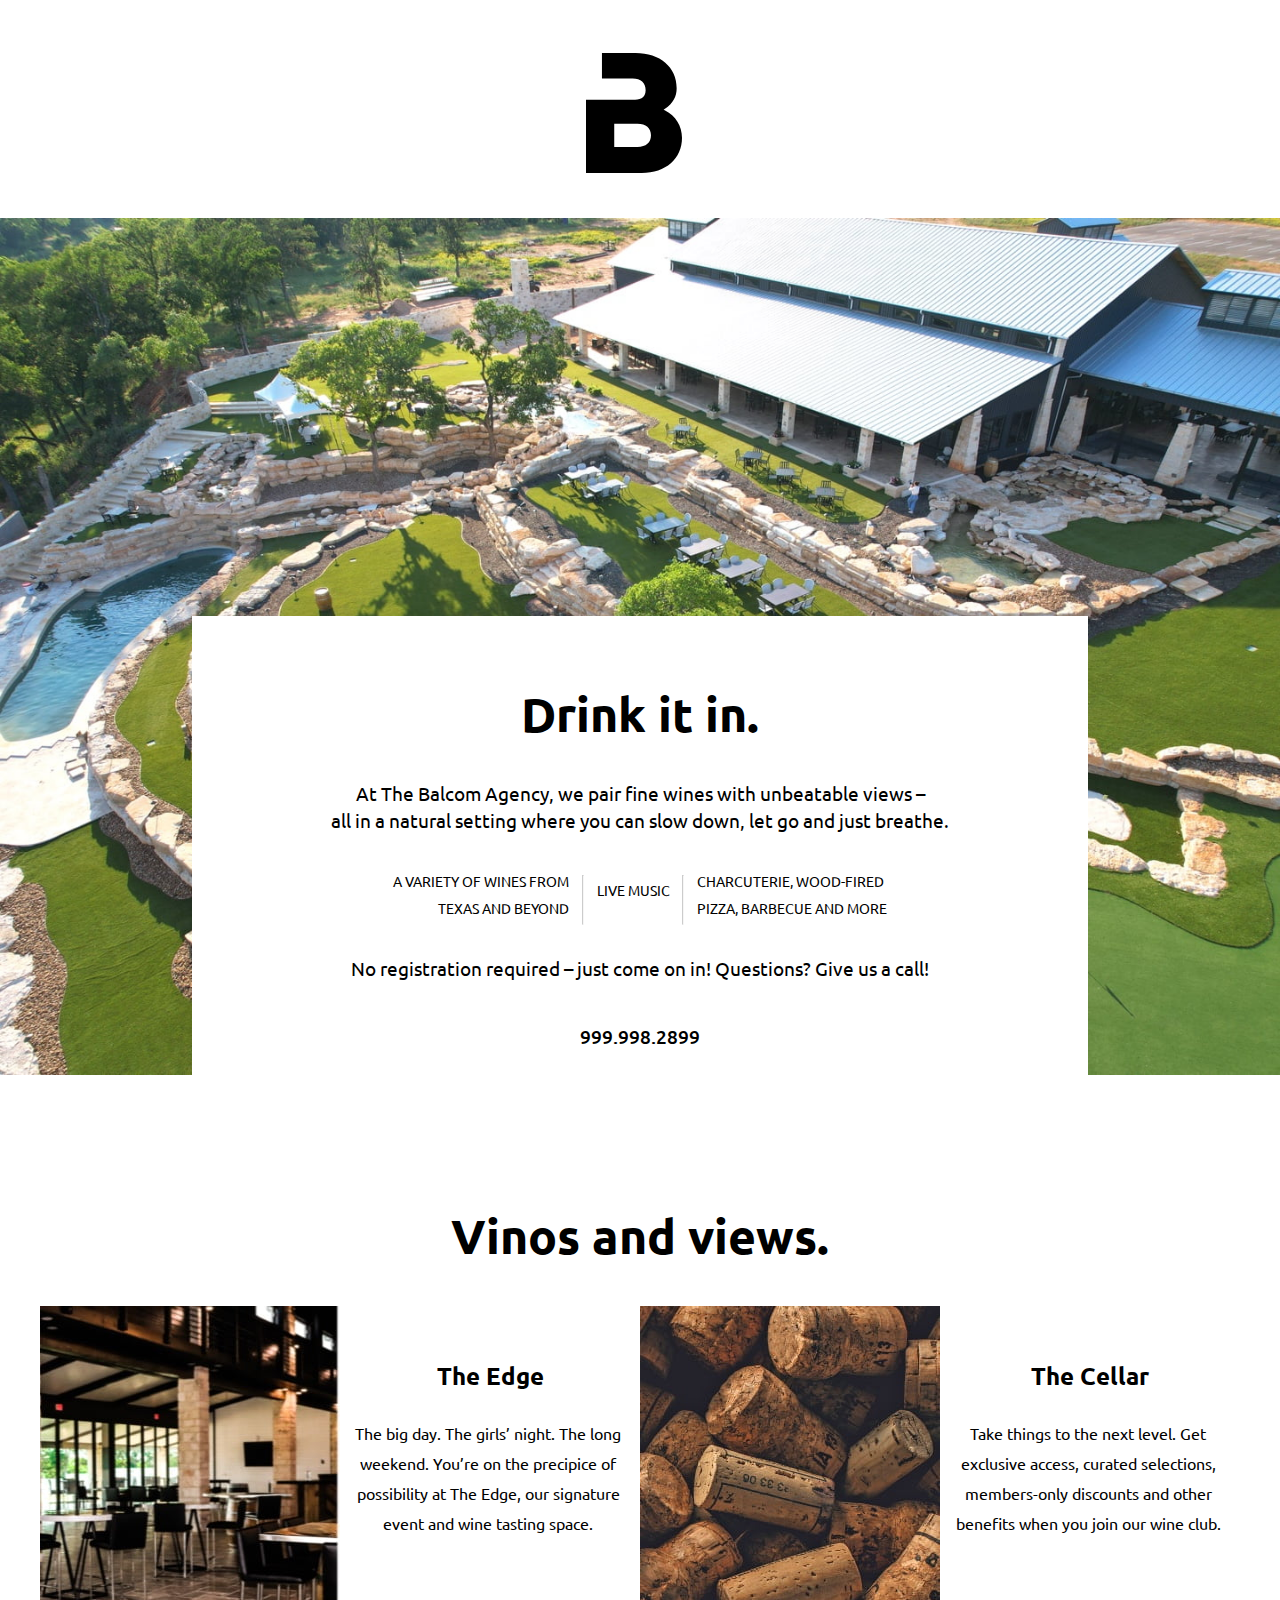
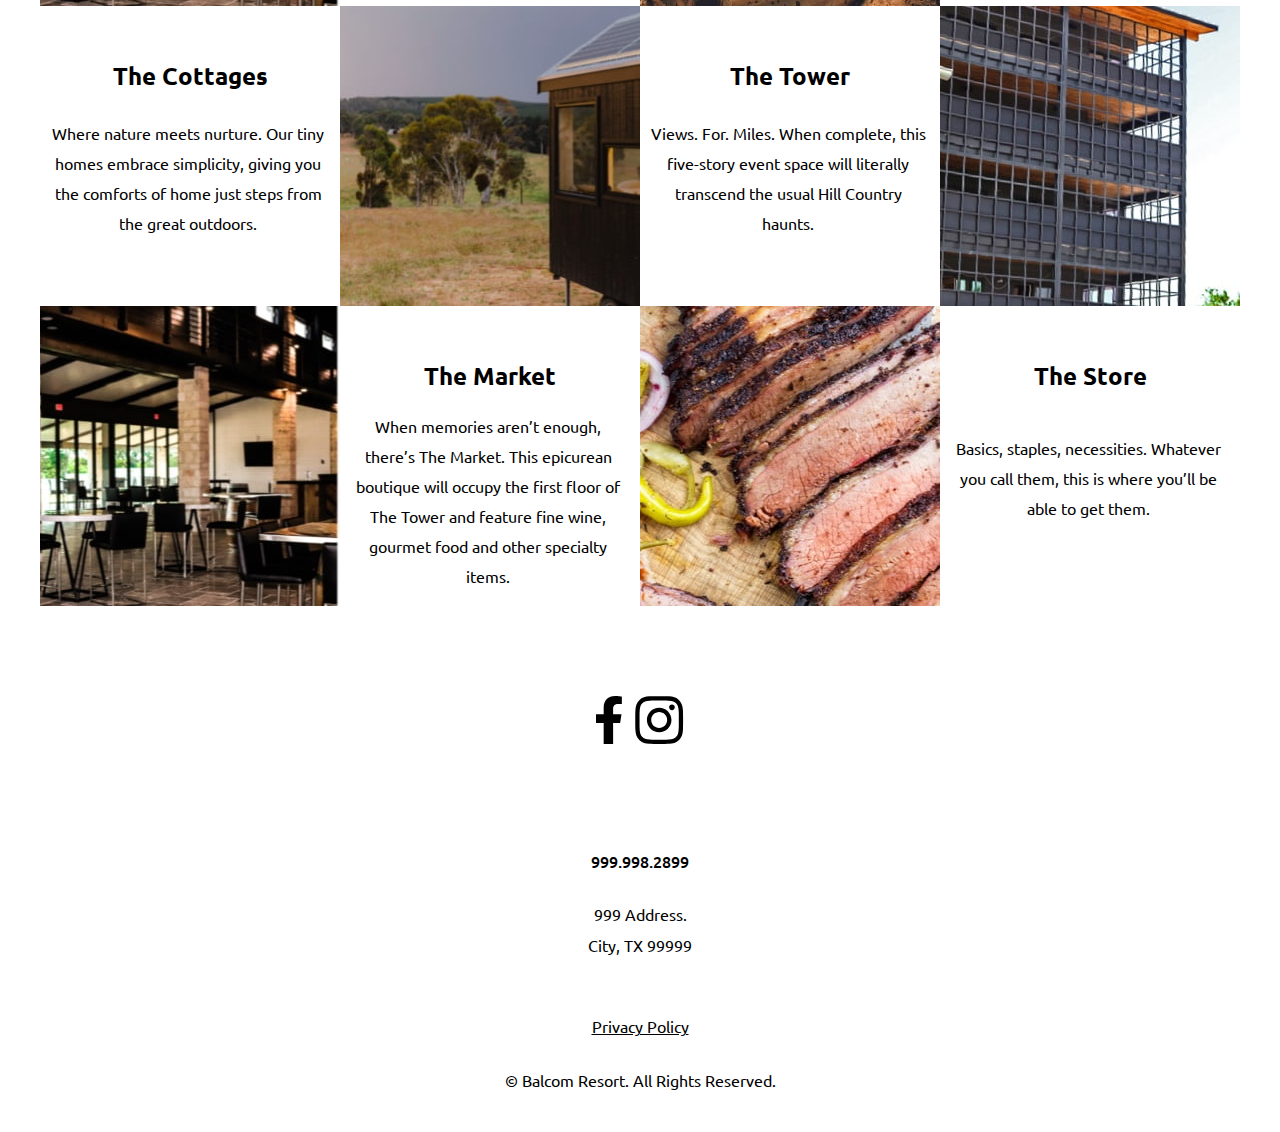
==== index.html @ 01956308 "relocated html" ====
<!DOCTYPE html>
<html>
	<head>
		<meta charset="utf-8">
		<title>Balcom Code Challenge</title>
        <link rel="stylesheet" href="../css/styles.css">
        <link rel="preconnect" href="https://fonts.googleapis.com">
        <link rel="preconnect" href="https://fonts.gstatic.com" crossorigin>
        <link href="https://fonts.googleapis.com/css2?family=Ubuntu:wght@400;500;700&display=swap" rel="stylesheet">
	</head>
	<body class="sapUiBody" id="content">
        <div id="wholepage">
            <img id="balcomLogo" src="/balcom_logo.svg"/>
            <img id="heroImg" src="/ hero.jpg"/>
            <div id="drinkIt">
                <h2 class="mainHeading">Drink it in.</h2>
                <div class="tworow">
                    <p>At The Balcom Agency, we pair fine wines with unbeatable views –</p>
                    <p>all in a natural setting where you can slow down, let go and just breathe.</p>
                </div>
                <div id="threeCol">
                    <div class="tworow" id="infoStart">
                        <p>A variety of wines from</p>
                        <p>Texas and beyond</p>
                    </div>
                    <hr class="vLine"></hr>
                    <p id="infoMid">Live music</p>
                    <hr class="vLine"></hr>
                    <div class="tworow" id="infoEnd">
                        <p>Charcuterie, wood-fired</p> 
                        <p>pizza, BARBECUE and more</p>
                    </div>
                </div>
                <p>No registration required – just come on in! Questions? Give us a call!</p>
                <p class="phoneNumber">999.998.2899</p>
            </div>
            <div id="vinos">
                <h2 class="mainHeading">Vinos and views.</h2>
                <div id="vinoTopRow">
                    <div class="topRowMain">
                    <img src="/group-10.jpg"/>
                    <div class="topRowInfo">
                        <h2 class="infoHeading">The Edge</h2>
                        <p class="bottomInfo" >The big day. The girls’ night. The long weekend. You’re on the precipice of possibility at The Edge, our signature event and wine tasting space.</p>
                    </div>
                    </div>
                    <div class="topRowMain">
                    <img src="/group-9.jpg"/>
                    <div class="topRowInfo">
                        <h2 class="infoHeading">The Cellar</h2>
                        <p class="bottomInfo" >Take things to the next level. Get exclusive access, curated selections, members-only discounts and other benefits when you join our wine club.</p>
                    </div>
                    </div>
                </div>
                <div id="vinoMidRow">
                        <div class="midRowMain">
                        <div class="midRowInfo">
                            <h2 class="infoHeading">The Cottages</h2>
                            <p class="bottomInfo" >Where nature meets nurture. Our tiny homes embrace simplicity, giving you the comforts of home just steps from the great outdoors.</p>
                        </div>
                        <img src="/group-8.jpg"/>
                        </div>
                        <div class="midRowMain">
                        <div class="midRowInfo">
                            <h2 class="infoHeading">The Tower</h2>
                            <p class="bottomInfo" id="towerInfo" >Views. For. Miles. When complete, this five-story event space will literally transcend the usual Hill Country haunts.</p>
                        </div>
                        <img src="/group-4.jpg"/>
                        </div>
                </div>
                <div id="vinoBtmRow">
                    <div class="btmRowMain">
                    <img src="/group-10.jpg"/>
                    <div class="btmRowInfo">
                        <h2 class="infoHeading">The Market</h2>
                        <p class="bottomInfo" id="marketInfo">When memories aren’t enough, there’s The Market. This epicurean boutique will occupy the first floor of The Tower and feature fine wine, gourmet food and other specialty items.</p>
                    </div>
                    </div>
                    <div class="btmRowMain">
                    <img src="/group-5.jpg"/>
                    <div class="btmRowInfo">
                        <h2 class="infoHeading">The Store</h2>
                        <p class="bottomInfo" id="storeInfo">Basics, staples, necessities. Whatever you call them, this is where you’ll be able to get them.</p>
                    </div>
                    </div>
                </div>
            </div>
            <div id="socials">
                <img src="/facebook-f.svg"/>
                <img src="/instagram.svg"/>
            </div>
            <div id="contact">
                <p class="phoneNumber">999.998.2899</p>
                <div id="address">
                    <p>999 Address.</p>
                    <p id="address1">City, TX 99999</p>
                </div>
            </div>
            <div id="policy">
                <a target="_blank" href="https://www.termsfeed.com/public/uploads/2019/04/privacy-policy-template.pdf">Privacy Policy</a>
            </div>
            <div id="reserved">
                <p>© Balcom Resort. All Rights Reserved.</p>
            </div>
        </div>
	</body>
</html>
---- css/styles.css ----
#wholepage {
    display: grid;
    grid-template-columns: auto;
    justify-content: center;
    font-family: 'Ubuntu', sans-serif;
}

#balcomLogo {
    padding-top: 5vh;
    margin-left: auto;
    margin-right: auto;
}

#heroImg {
    padding-top: 5vh;
    width: 100vw;
}

#drinkIt {
    background-color: white;
    display: grid;
    grid-template-columns: auto;
    justify-content: center;
    text-align: center;
    margin-top: -51vh;
    margin-right: auto;
    margin-left: auto;
    z-index: 1;
    padding-top: 3vh;
    padding-left: 10vw;
    padding-right: 10vw;
    font-size: 1.2rem;
    width: 50%;
}

.mainHeading {
    font-weight: 700;
    font-size: 3rem;
}

.tworow {
    display: grid;
    grid-template-rows: auto auto auto;
    grid-template-rows: 3vh;
    justify-content: center;
    margin-top: -3vh;
}

#threeCol{
    display: grid;
    grid-template-columns: auto auto auto auto auto;
    grid-template-rows: auto;
    justify-content: center;
    column-gap: 1vw;
    text-transform: uppercase;
    font-size: .9rem;
}

.phoneNumber {
    font-weight: 500;
}

.vLine {
    opacity: .5;
    height: 60%;
    margin-top: 2vh;
}

#infoStart {
    text-align: end;
    padding-top: 3vh;
}

#infoMid {
    padding-top: 1vh;
}

#infoEnd {
    text-align: start;
    padding-top: 3vh;
}

#vinos {
    display: grid;
    justify-content: center;
    margin-left: auto;
    margin-right: auto;
    text-align: center;
    padding-top: 10vh;
}

#vinoTopRow {
    display: grid;
    grid-template-columns: auto auto;
    justify-content: center;
}

.topRowMain {
    display: grid;
    grid-template-columns: auto auto;
}

.topRowInfo {
    display: grid;
    grid-template-columns: auto;
    text-align: center;
    grid-template-rows: auto auto;
    line-height: 30px;
    height: 300px;
    width: 300px;
}

.infoHeading {
    padding-top: 4vh;
}

.bottomInfo {
    margin-top: -5vh;
    padding-left: 1vh;
    padding-right: 1vw;
}

.textContent {
    height: 300px;
    width: 300px;
}

#vinoMidRow {
    display: grid;
    grid-template-columns: auto auto;
    justify-content: center;
}

.midRowMain {
    display: grid;
    grid-template-columns: auto auto;
}

.midRowInfo {
    display: grid;
    grid-template-columns: auto;
    text-align: center;
    line-height: 30px;
    height: 300px;
    width: 300px;
}

#towerInfo {
    padding-top: -5vh;
}

#vinoBtmRow {
    display: grid;
    grid-template-columns: auto auto;
    justify-content: center;
}

.btmRowMain {
    display: grid;
    grid-template-columns: auto auto;
}

.btmRowInfo {
    display: grid;
    grid-template-columns: auto;
    text-align: center;
    line-height: 30px;
    height: 300px;
    width: 300px;
}

#marketInfo {
    padding-top: 5vh;
}

#storeInfo {
    padding-top: -10vh;
}

#socials {
    display: grid;
    justify-content: center;
    grid-template-columns: auto auto;
    column-gap: 1vw;
    padding-top: 10vh;
    padding-bottom: 10vh;
}

#contact {
    justify-content: center;
    text-align: center;
}

#address {
    display: grid;
    grid-template-columns: auto;
}

#address1 {
    margin-top: -.5vh;
}

#policy {
    display: grid;
    text-align: center;
    padding-top: 5vh;
}

#policy a {
    color: black;
}

#reserved {
    display: grid;
    text-align: center;
    padding-top: 2vh;
    padding-bottom: 2vh;
}

@media only screen and (max-width: 1200px) {
    #balcomLogo {
        padding-top: 5vh;
        margin-left: auto;
        margin-right: auto;
    }
    .mainHeading {
        font-weight: 700;
        font-size: 2rem;
    }

    #drinkIt {
        background-color: white;
        display: grid;
        grid-template-columns: auto;
        justify-content: center;
        text-align: center;
        margin-top: -20vh;
        margin-right: auto;
        margin-left: auto;
        z-index: 1;
        padding-top: 2vh;
        padding-left: 5vw;
        padding-right: 5vw;
        font-size: 1rem;
    }
    .tworow {
        display: grid;
        padding-top: 1vh;
        grid-template-rows: auto auto auto;
        grid-template-rows: 4vh;
        justify-content: center;
        margin-top: -3vh;
    }
    #vinos {
        display: grid;
        justify-content: center;
        grid-template-columns: auto;
        margin-left: auto;
        margin-right: auto;
        text-align: center;
        padding-top: 10vh;
    }
    #vinoTopRow {
        grid-template-columns: auto;
        padding-top: 2vh;
    }
    #vinoMidRow {
        grid-template-columns: auto;
    }
    #vinoBtmRow {
        grid-template-columns: auto;
        padding-left: .4vw;
    }
    .infoHeading {
        padding-top: 1vh;
    }
    
    .bottomInfo {
        margin-top: 1vh;
        padding-left: 1vh;
        padding-right: 1vw;
    }
    #marketInfo {
        padding-top: .1vh;
    }
    
    #storeInfo {
        padding-top: -5vh;
    }
}

@media only screen and (device-width: 280px) {
    #threeCol{
        display: grid;
        grid-template-columns: auto auto auto auto auto;
        grid-template-rows: auto;
        justify-content: center;
        column-gap: 1vw;
        text-transform: uppercase;
        font-size: .7rem;
    }
}
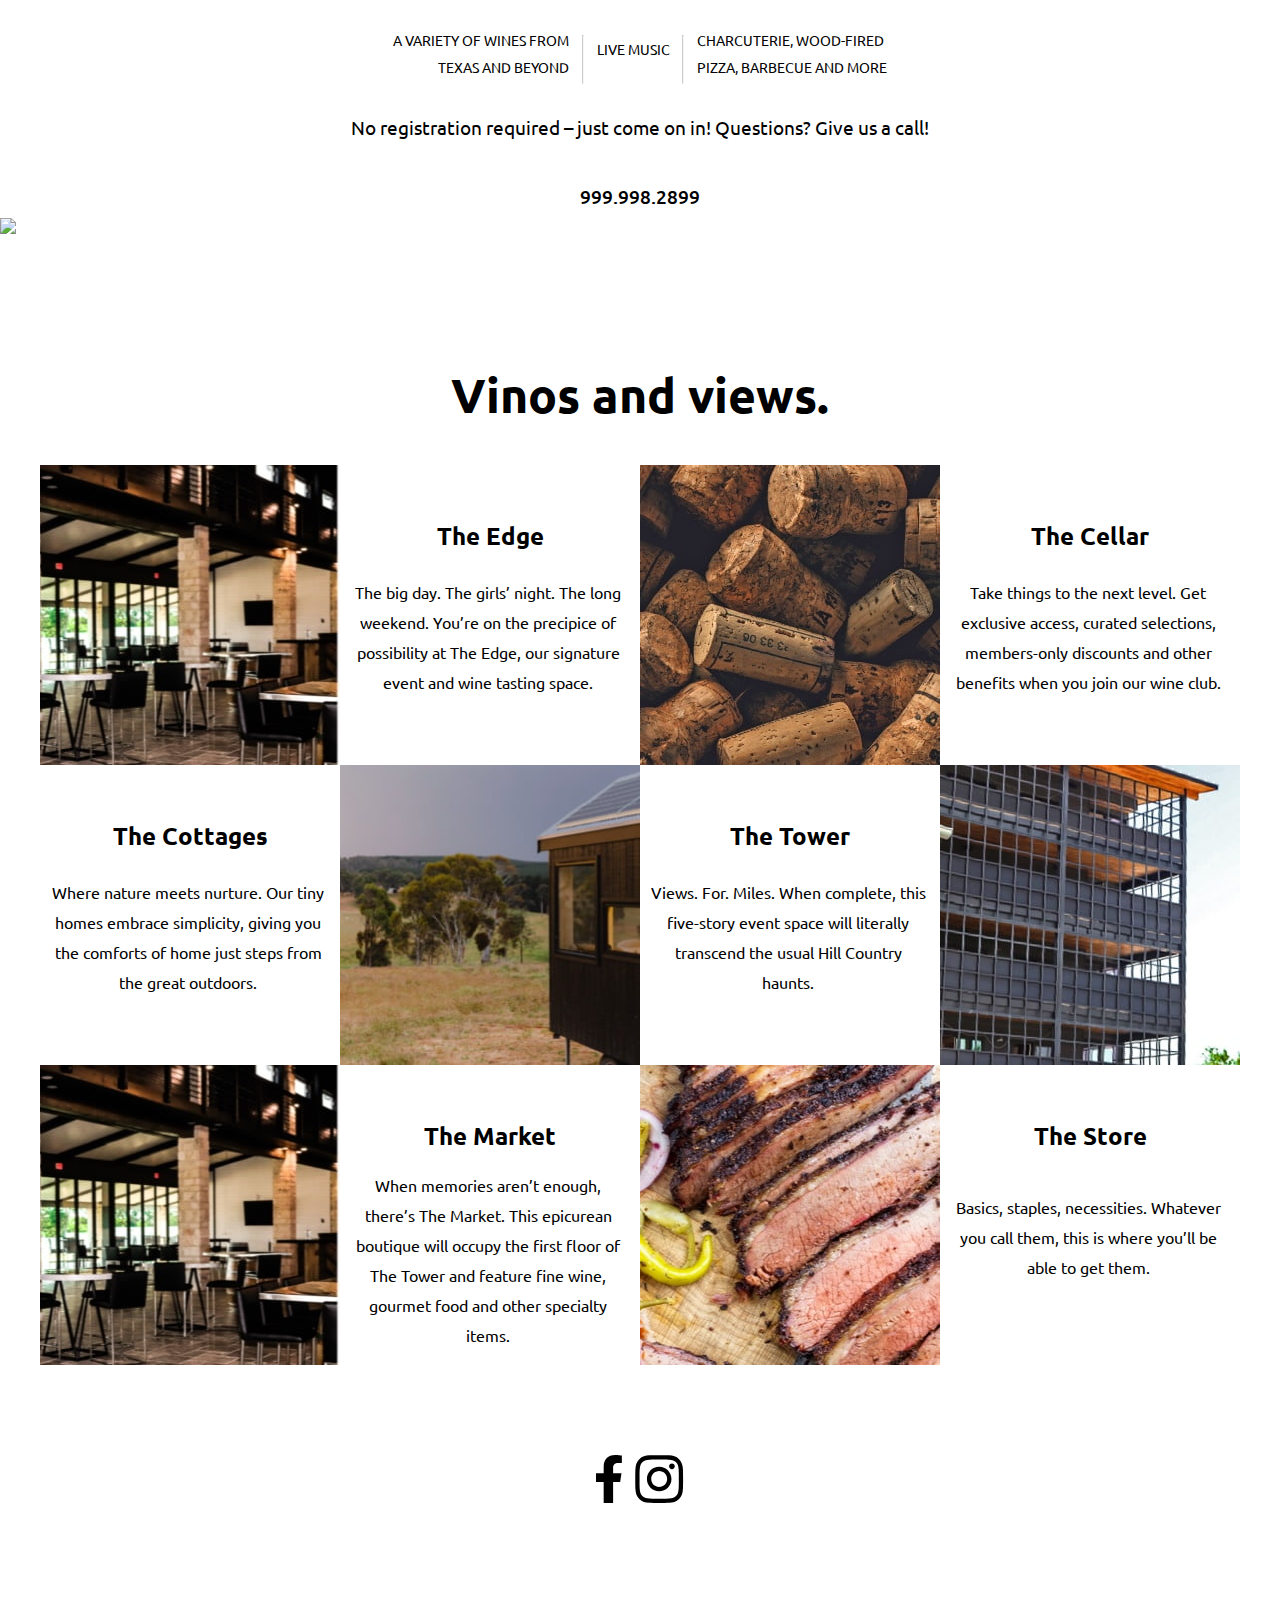
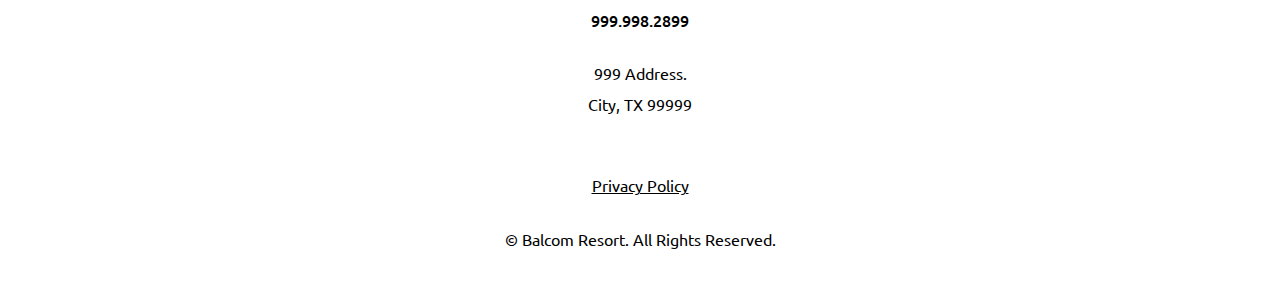
==== commit f4eae3f7: "img repath" ====
--- a/index.html
+++ b/index.html
@@ -3,15 +3,15 @@
 	<head>
 		<meta charset="utf-8">
 		<title>Balcom Code Challenge</title>
-        <link rel="stylesheet" href="../css/styles.css">
+        <link rel="stylesheet" href="styles.css">
         <link rel="preconnect" href="https://fonts.googleapis.com">
         <link rel="preconnect" href="https://fonts.gstatic.com" crossorigin>
         <link href="https://fonts.googleapis.com/css2?family=Ubuntu:wght@400;500;700&display=swap" rel="stylesheet">
 	</head>
 	<body class="sapUiBody" id="content">
         <div id="wholepage">
-            <img id="balcomLogo" src="/balcom_logo.svg"/>
-            <img id="heroImg" src="/ hero.jpg"/>
+            <img id="balcomLogo" src="balcom_logo.svg"/>
+            <img id="heroImg" src=" hero.jpg"/>
             <div id="drinkIt">
                 <h2 class="mainHeading">Drink it in.</h2>
                 <div class="tworow">
@@ -38,14 +38,14 @@
                 <h2 class="mainHeading">Vinos and views.</h2>
                 <div id="vinoTopRow">
                     <div class="topRowMain">
-                    <img src="/group-10.jpg"/>
+                    <img src="group-10.jpg"/>
                     <div class="topRowInfo">
                         <h2 class="infoHeading">The Edge</h2>
                         <p class="bottomInfo" >The big day. The girls’ night. The long weekend. You’re on the precipice of possibility at The Edge, our signature event and wine tasting space.</p>
                     </div>
                     </div>
                     <div class="topRowMain">
-                    <img src="/group-9.jpg"/>
+                    <img src="group-9.jpg"/>
                     <div class="topRowInfo">
                         <h2 class="infoHeading">The Cellar</h2>
                         <p class="bottomInfo" >Take things to the next level. Get exclusive access, curated selections, members-only discounts and other benefits when you join our wine club.</p>
@@ -58,26 +58,26 @@
                             <h2 class="infoHeading">The Cottages</h2>
                             <p class="bottomInfo" >Where nature meets nurture. Our tiny homes embrace simplicity, giving you the comforts of home just steps from the great outdoors.</p>
                         </div>
-                        <img src="/group-8.jpg"/>
+                        <img src="group-8.jpg"/>
                         </div>
                         <div class="midRowMain">
                         <div class="midRowInfo">
                             <h2 class="infoHeading">The Tower</h2>
                             <p class="bottomInfo" id="towerInfo" >Views. For. Miles. When complete, this five-story event space will literally transcend the usual Hill Country haunts.</p>
                         </div>
-                        <img src="/group-4.jpg"/>
+                        <img src="group-4.jpg"/>
                         </div>
                 </div>
                 <div id="vinoBtmRow">
                     <div class="btmRowMain">
-                    <img src="/group-10.jpg"/>
+                    <img src="group-10.jpg"/>
                     <div class="btmRowInfo">
                         <h2 class="infoHeading">The Market</h2>
                         <p class="bottomInfo" id="marketInfo">When memories aren’t enough, there’s The Market. This epicurean boutique will occupy the first floor of The Tower and feature fine wine, gourmet food and other specialty items.</p>
                     </div>
                     </div>
                     <div class="btmRowMain">
-                    <img src="/group-5.jpg"/>
+                    <img src="group-5.jpg"/>
                     <div class="btmRowInfo">
                         <h2 class="infoHeading">The Store</h2>
                         <p class="bottomInfo" id="storeInfo">Basics, staples, necessities. Whatever you call them, this is where you’ll be able to get them.</p>
@@ -86,8 +86,8 @@
                 </div>
             </div>
             <div id="socials">
-                <img src="/facebook-f.svg"/>
-                <img src="/instagram.svg"/>
+                <img src="facebook-f.svg"/>
+                <img src="instagram.svg"/>
             </div>
             <div id="contact">
                 <p class="phoneNumber">999.998.2899</p>
--- a/styles.css
+++ b/styles.css
@@ -0,0 +1,303 @@
+#wholepage {
+    display: grid;
+    grid-template-columns: auto;
+    justify-content: center;
+    font-family: 'Ubuntu', sans-serif;
+}
+
+#balcomLogo {
+    padding-top: 5vh;
+    margin-left: auto;
+    margin-right: auto;
+}
+
+#heroImg {
+    padding-top: 5vh;
+    width: 100vw;
+}
+
+#drinkIt {
+    background-color: white;
+    display: grid;
+    grid-template-columns: auto;
+    justify-content: center;
+    text-align: center;
+    margin-top: -51vh;
+    margin-right: auto;
+    margin-left: auto;
+    z-index: 1;
+    padding-top: 3vh;
+    padding-left: 10vw;
+    padding-right: 10vw;
+    font-size: 1.2rem;
+    width: 50%;
+}
+
+.mainHeading {
+    font-weight: 700;
+    font-size: 3rem;
+}
+
+.tworow {
+    display: grid;
+    grid-template-rows: auto auto auto;
+    grid-template-rows: 3vh;
+    justify-content: center;
+    margin-top: -3vh;
+}
+
+#threeCol{
+    display: grid;
+    grid-template-columns: auto auto auto auto auto;
+    grid-template-rows: auto;
+    justify-content: center;
+    column-gap: 1vw;
+    text-transform: uppercase;
+    font-size: .9rem;
+}
+
+.phoneNumber {
+    font-weight: 500;
+}
+
+.vLine {
+    opacity: .5;
+    height: 60%;
+    margin-top: 2vh;
+}
+
+#infoStart {
+    text-align: end;
+    padding-top: 3vh;
+}
+
+#infoMid {
+    padding-top: 1vh;
+}
+
+#infoEnd {
+    text-align: start;
+    padding-top: 3vh;
+}
+
+#vinos {
+    display: grid;
+    justify-content: center;
+    margin-left: auto;
+    margin-right: auto;
+    text-align: center;
+    padding-top: 10vh;
+}
+
+#vinoTopRow {
+    display: grid;
+    grid-template-columns: auto auto;
+    justify-content: center;
+}
+
+.topRowMain {
+    display: grid;
+    grid-template-columns: auto auto;
+}
+
+.topRowInfo {
+    display: grid;
+    grid-template-columns: auto;
+    text-align: center;
+    grid-template-rows: auto auto;
+    line-height: 30px;
+    height: 300px;
+    width: 300px;
+}
+
+.infoHeading {
+    padding-top: 4vh;
+}
+
+.bottomInfo {
+    margin-top: -5vh;
+    padding-left: 1vh;
+    padding-right: 1vw;
+}
+
+.textContent {
+    height: 300px;
+    width: 300px;
+}
+
+#vinoMidRow {
+    display: grid;
+    grid-template-columns: auto auto;
+    justify-content: center;
+}
+
+.midRowMain {
+    display: grid;
+    grid-template-columns: auto auto;
+}
+
+.midRowInfo {
+    display: grid;
+    grid-template-columns: auto;
+    text-align: center;
+    line-height: 30px;
+    height: 300px;
+    width: 300px;
+}
+
+#towerInfo {
+    padding-top: -5vh;
+}
+
+#vinoBtmRow {
+    display: grid;
+    grid-template-columns: auto auto;
+    justify-content: center;
+}
+
+.btmRowMain {
+    display: grid;
+    grid-template-columns: auto auto;
+}
+
+.btmRowInfo {
+    display: grid;
+    grid-template-columns: auto;
+    text-align: center;
+    line-height: 30px;
+    height: 300px;
+    width: 300px;
+}
+
+#marketInfo {
+    padding-top: 5vh;
+}
+
+#storeInfo {
+    padding-top: -10vh;
+}
+
+#socials {
+    display: grid;
+    justify-content: center;
+    grid-template-columns: auto auto;
+    column-gap: 1vw;
+    padding-top: 10vh;
+    padding-bottom: 10vh;
+}
+
+#contact {
+    justify-content: center;
+    text-align: center;
+}
+
+#address {
+    display: grid;
+    grid-template-columns: auto;
+}
+
+#address1 {
+    margin-top: -.5vh;
+}
+
+#policy {
+    display: grid;
+    text-align: center;
+    padding-top: 5vh;
+}
+
+#policy a {
+    color: black;
+}
+
+#reserved {
+    display: grid;
+    text-align: center;
+    padding-top: 2vh;
+    padding-bottom: 2vh;
+}
+
+@media only screen and (max-width: 1200px) {
+    #balcomLogo {
+        padding-top: 5vh;
+        margin-left: auto;
+        margin-right: auto;
+    }
+    .mainHeading {
+        font-weight: 700;
+        font-size: 2rem;
+    }
+
+    #drinkIt {
+        background-color: white;
+        display: grid;
+        grid-template-columns: auto;
+        justify-content: center;
+        text-align: center;
+        margin-top: -20vh;
+        margin-right: auto;
+        margin-left: auto;
+        z-index: 1;
+        padding-top: 2vh;
+        padding-left: 5vw;
+        padding-right: 5vw;
+        font-size: 1rem;
+    }
+    .tworow {
+        display: grid;
+        padding-top: 1vh;
+        grid-template-rows: auto auto auto;
+        grid-template-rows: 4vh;
+        justify-content: center;
+        margin-top: -3vh;
+    }
+    #vinos {
+        display: grid;
+        justify-content: center;
+        grid-template-columns: auto;
+        margin-left: auto;
+        margin-right: auto;
+        text-align: center;
+        padding-top: 10vh;
+    }
+    #vinoTopRow {
+        grid-template-columns: auto;
+        padding-top: 2vh;
+    }
+    #vinoMidRow {
+        grid-template-columns: auto;
+    }
+    #vinoBtmRow {
+        grid-template-columns: auto;
+        padding-left: .4vw;
+    }
+    .infoHeading {
+        padding-top: 1vh;
+    }
+    
+    .bottomInfo {
+        margin-top: 1vh;
+        padding-left: 1vh;
+        padding-right: 1vw;
+    }
+    #marketInfo {
+        padding-top: .1vh;
+    }
+    
+    #storeInfo {
+        padding-top: -5vh;
+    }
+}
+
+@media only screen and (device-width: 280px) {
+    #threeCol{
+        display: grid;
+        grid-template-columns: auto auto auto auto auto;
+        grid-template-rows: auto;
+        justify-content: center;
+        column-gap: 1vw;
+        text-transform: uppercase;
+        font-size: .7rem;
+    }
+}
+
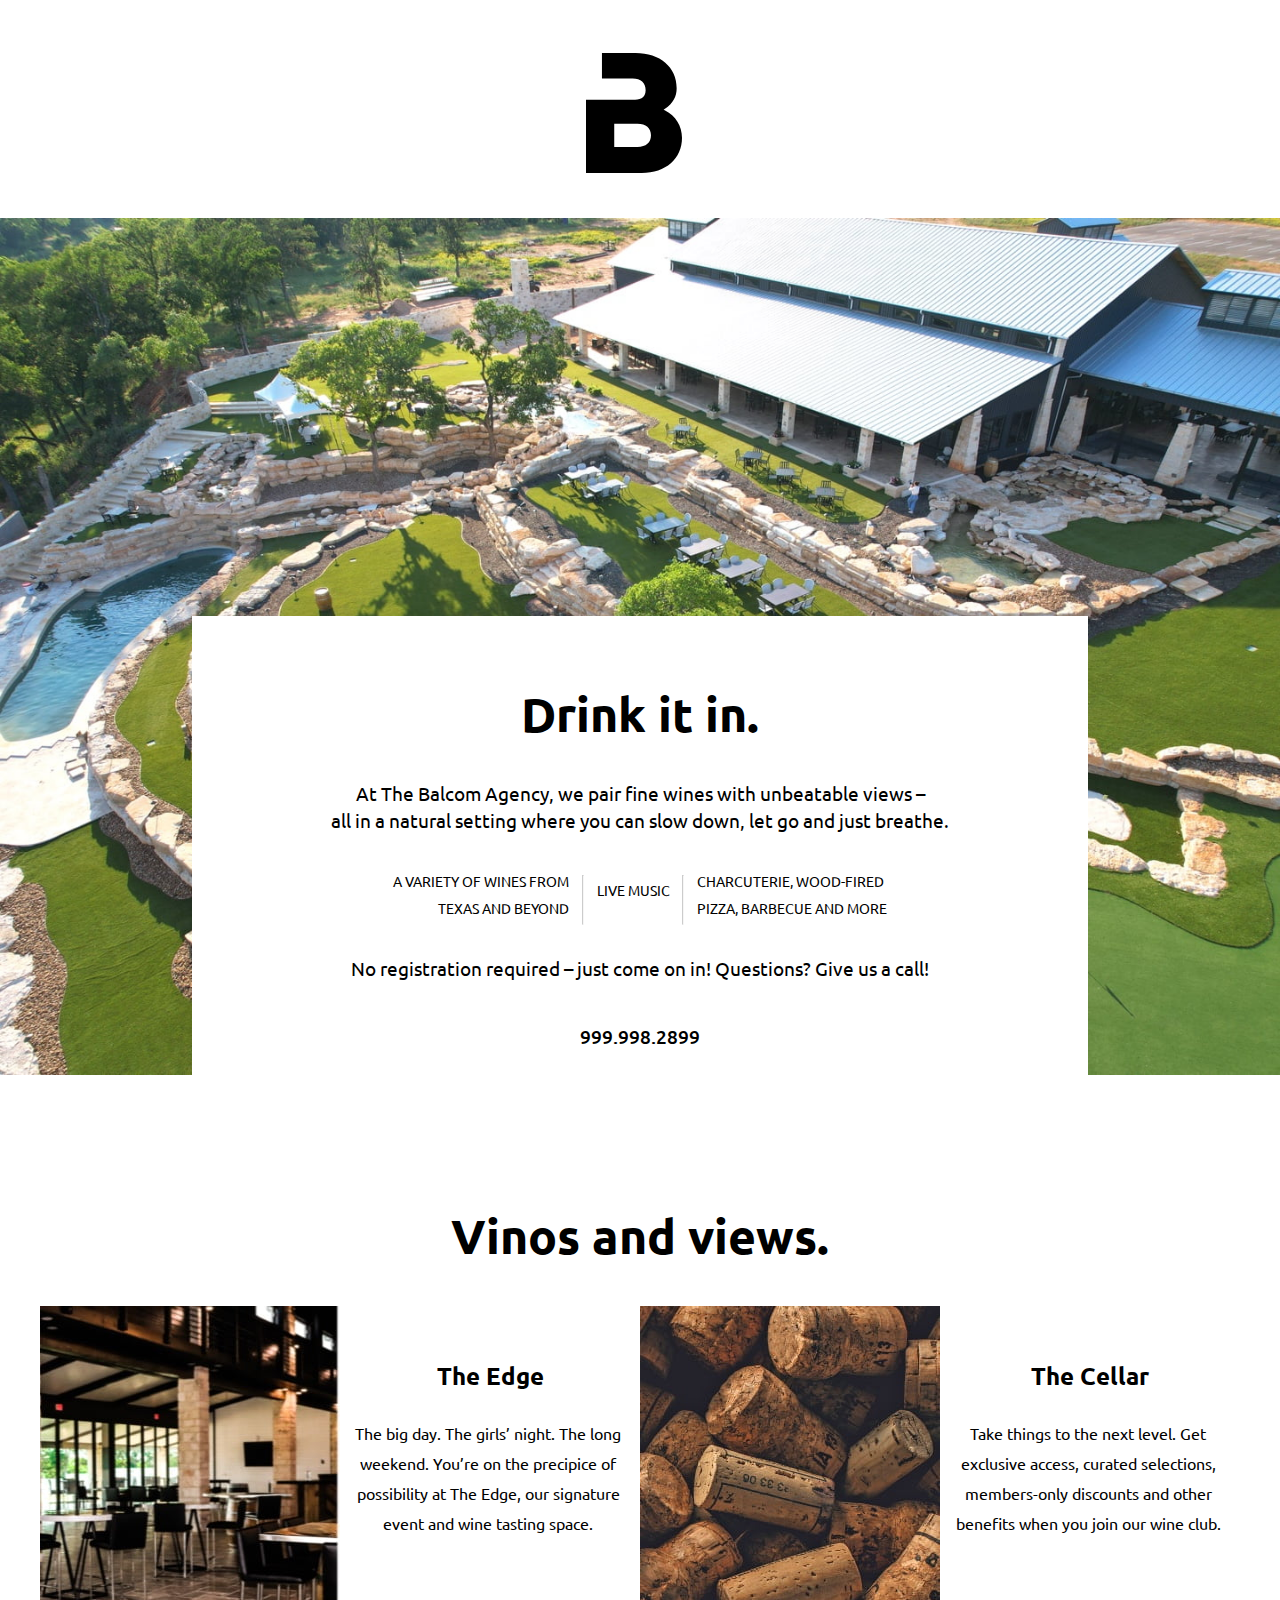
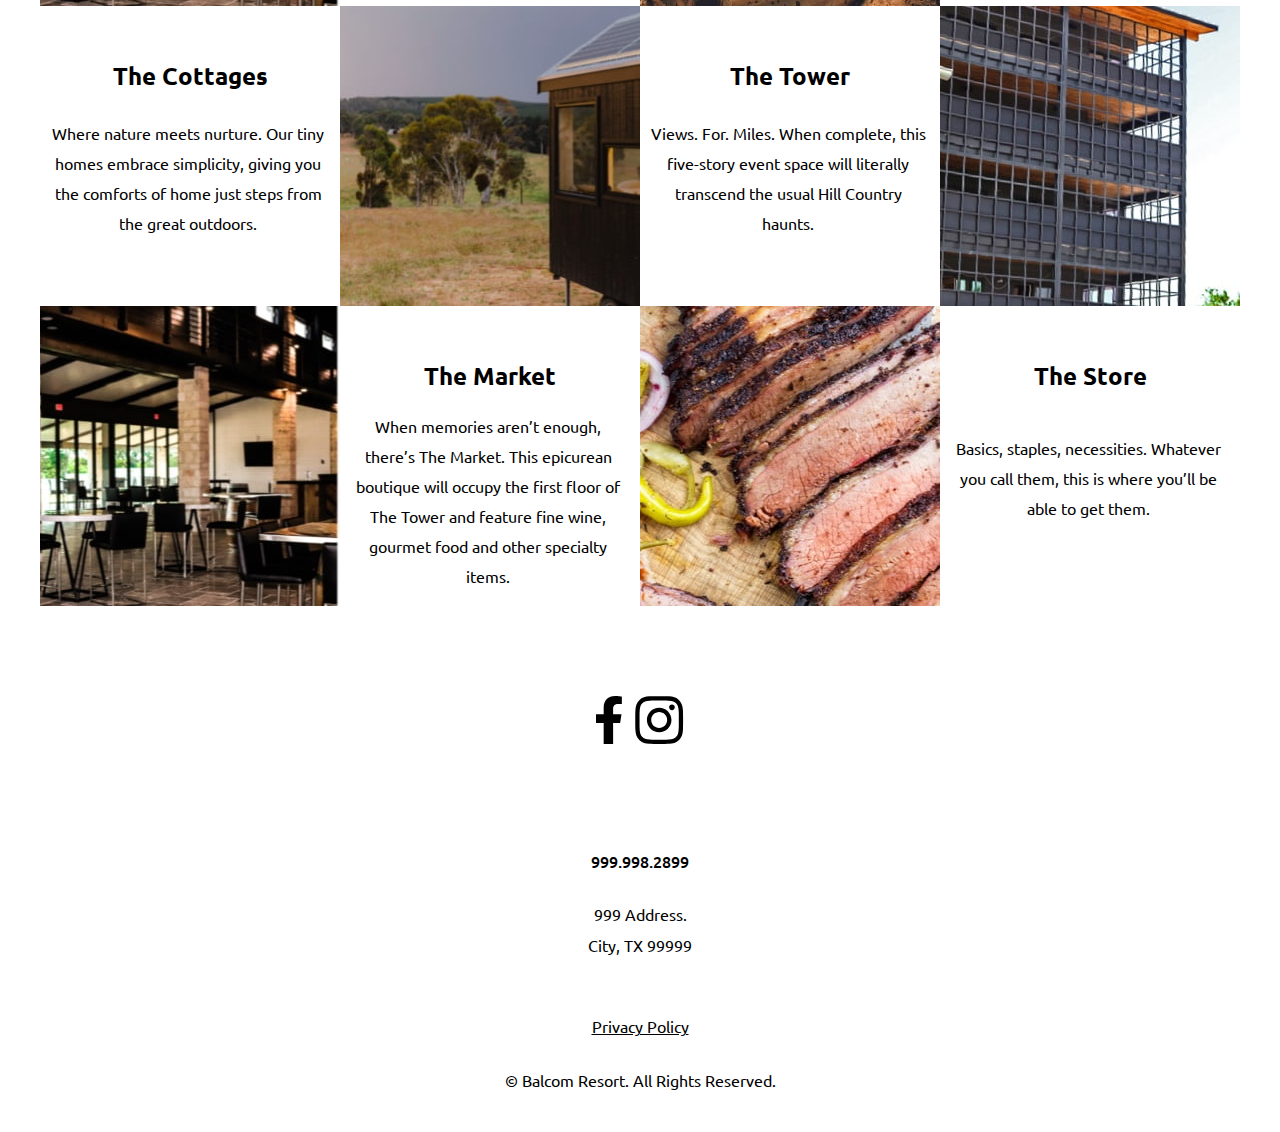
==== commit 7d3796e6: "removed meta" ====
--- a/index.html
+++ b/index.html
@@ -11,7 +11,7 @@
 	<body class="sapUiBody" id="content">
         <div id="wholepage">
             <img id="balcomLogo" src="balcom_logo.svg"/>
-            <img id="heroImg" src=" hero.jpg"/>
+            <img id="heroImg" src="hero.jpg"/>
             <div id="drinkIt">
                 <h2 class="mainHeading">Drink it in.</h2>
                 <div class="tworow">
